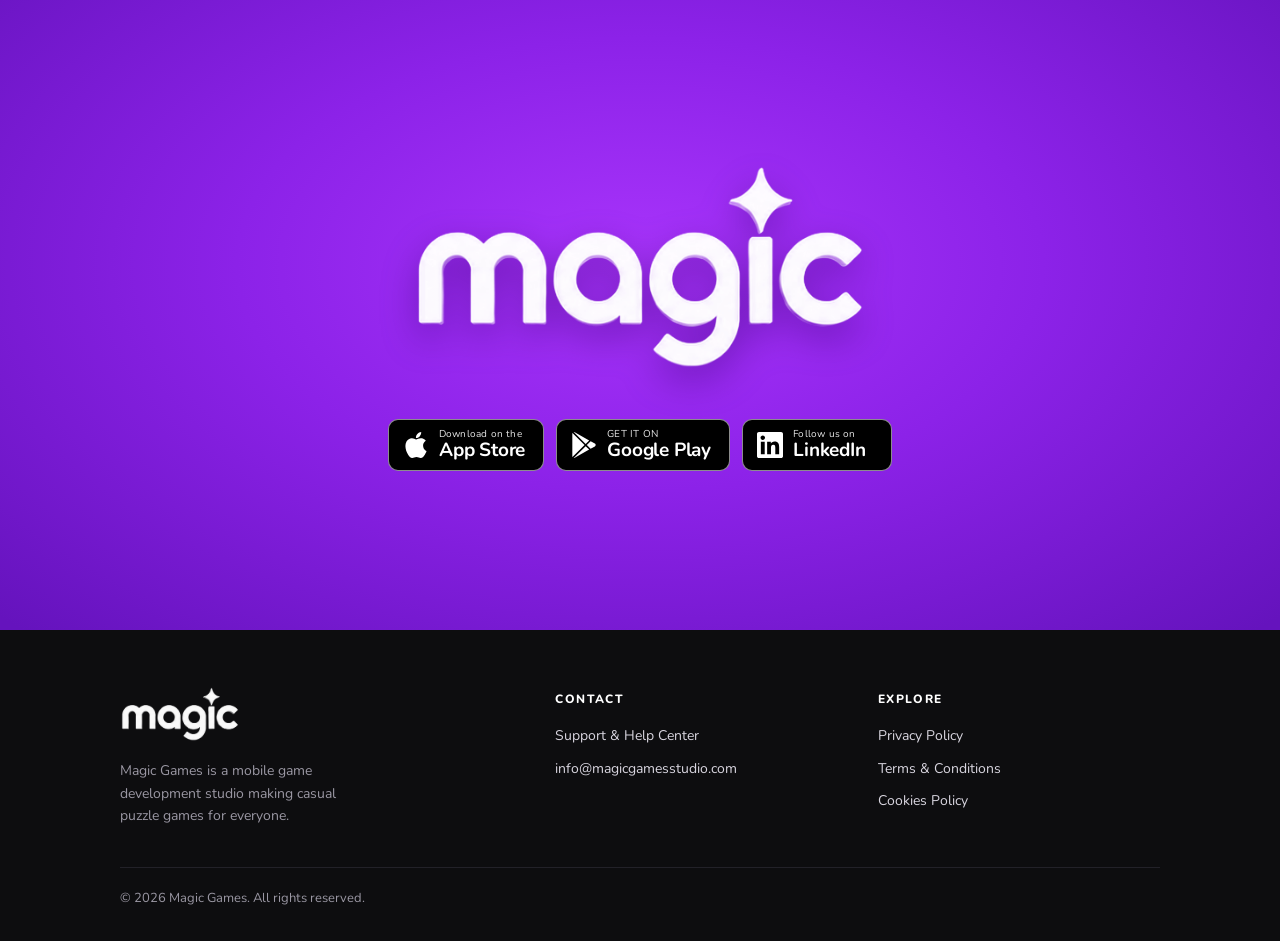
==== index.html @ c6f0f84b "Magic Games website: home, privacy, terms, cookies, support Co-Authored-By: Claude Opus 5.5 <noreply" ====
<!doctype html>
<html lang="en">
<head>
  <meta charset="utf-8">
  <meta name="viewport" content="width=device-width, initial-scale=1">
  <title>Magic Games</title>
  <meta name="description" content="Magic Games is a mobile game development studio making casual puzzle games for everyone.">
  <link rel="canonical" href="https://magicgamesstudio.com/">
  <meta name="theme-color" content="#8c22e8">
  <meta property="og:type" content="website">
  <meta property="og:title" content="Magic Games">
  <meta property="og:description" content="Mobile game development studio making casual puzzle games for everyone.">
  <meta property="og:url" content="https://magicgamesstudio.com/">
  <meta property="og:image" content="https://magicgamesstudio.com/assets/og-image.jpg">
  <meta name="twitter:card" content="summary_large_image">
  <link rel="icon" type="image/png" href="/assets/favicon.png">
  <link rel="apple-touch-icon" href="/assets/apple-touch-icon.png">
  <link rel="preconnect" href="https://fonts.googleapis.com">
  <link rel="preconnect" href="https://fonts.gstatic.com" crossorigin>
  <link href="https://fonts.googleapis.com/css2?family=Nunito:wght@400;600;700;800;900&display=swap" rel="stylesheet">
  <link rel="stylesheet" href="/assets/style.css">
</head>
<body>
  <main class="hero purple-bg">
    <h1>Magic Games</h1>
    <img class="hero-logo" src="/assets/logo-white.png" alt="Magic Games" width="1046" height="490">

    <div class="store-row">
      <!-- TODO: replace href with your App Store developer page -->
      <a class="store-btn" href="https://apps.apple.com/" target="_blank" rel="noopener" aria-label="Download on the App Store">
        <svg viewBox="0 0 24 24" aria-hidden="true"><path d="M12.152 6.896c-.948 0-2.415-1.078-3.96-1.04-2.04.027-3.91 1.183-4.961 3.014-2.117 3.675-.546 9.103 1.519 12.09 1.013 1.454 2.208 3.09 3.792 3.039 1.52-.065 2.09-.987 3.935-.987 1.831 0 2.35.987 3.96.948 1.637-.026 2.676-1.48 3.676-2.948 1.156-1.688 1.636-3.325 1.662-3.415-.039-.013-3.182-1.221-3.22-4.857-.026-3.04 2.48-4.494 2.597-4.559-1.429-2.09-3.623-2.324-4.39-2.376-2-.156-3.675 1.09-4.61 1.09zM15.53 3.83c.843-1.012 1.4-2.427 1.245-3.83-1.207.052-2.662.805-3.532 1.818-.78.896-1.454 2.338-1.273 3.714 1.338.104 2.715-.688 3.559-1.701"/></svg>
        <span><small>Download on the</small><strong>App Store</strong></span>
      </a>
      <!-- TODO: replace href with https://play.google.com/store/apps/dev?id=YOUR_DEVELOPER_ID -->
      <a class="store-btn" href="https://play.google.com/store/apps" target="_blank" rel="noopener" aria-label="Get it on Google Play">
        <svg viewBox="0 0 24 24" aria-hidden="true"><path d="M22.018 13.298l-3.919 2.218-3.515-3.493 3.543-3.521 3.891 2.202a1.49 1.49 0 0 1 0 2.594zM1.337.924a1.486 1.486 0 0 0-.112.568v21.017c0 .217.045.419.124.6l11.155-11.087L1.337.924zm12.207 10.065l3.258-3.238L3.45.195a1.466 1.466 0 0 0-.946-.179l11.04 10.973zm0 2.067l-11 10.933c.298.036.612-.016.906-.183l13.324-7.54-3.23-3.21z"/></svg>
        <span><small>GET IT ON</small><strong>Google Play</strong></span>
      </a>
      <!-- TODO: replace href with your LinkedIn company page -->
      <a class="store-btn" href="https://www.linkedin.com/" target="_blank" rel="noopener" aria-label="Follow us on LinkedIn">
        <svg viewBox="0 0 24 24" aria-hidden="true"><path d="M20.447 20.452h-3.554v-5.569c0-1.328-.027-3.037-1.852-3.037-1.853 0-2.136 1.445-2.136 2.939v5.667H9.351V9h3.414v1.561h.046c.477-.9 1.637-1.85 3.37-1.85 3.601 0 4.267 2.37 4.267 5.455v6.286zM5.337 7.433c-1.144 0-2.063-.926-2.063-2.065 0-1.138.92-2.063 2.063-2.063 1.14 0 2.064.925 2.064 2.063 0 1.139-.925 2.065-2.064 2.065zm1.782 13.019H3.555V9h3.564v11.452zM22.225 0H1.771C.792 0 0 .774 0 1.729v20.542C0 23.227.792 24 1.771 24h20.451C23.2 24 24 23.227 24 22.271V1.729C24 .774 23.2 0 22.222 0h.003z"/></svg>
        <span><small>Follow us on</small><strong>LinkedIn</strong></span>
      </a>
    </div>
  </main>

  <footer class="site-footer">
    <div class="footer-inner">
      <div class="footer-brand">
        <a href="/"><img class="footer-logo" src="/assets/logo-white-600.png" alt="Magic Games" width="600" height="281"></a>
        <p class="footer-about">Magic Games is a mobile game development studio making casual puzzle games for everyone.</p>
      </div>
      <div>
        <h2>Contact</h2>
        <ul>
          <li><a href="/support/">Support &amp; Help Center</a></li>
          <li><a href="mailto:info@magicgamesstudio.com">info@magicgamesstudio.com</a></li>
        </ul>
      </div>
      <div>
        <h2>Explore</h2>
        <ul>
          <li><a href="/privacy-policy/">Privacy Policy</a></li>
          <li><a href="/terms-conditions/">Terms &amp; Conditions</a></li>
          <li><a href="/cookies-policy/">Cookies Policy</a></li>
        </ul>
      </div>
    </div>
    <div class="footer-bottom">&copy; 2026 Magic Games. All rights reserved.</div>
  </footer>
</body>
</html>
---- assets/style.css ----
:root {
  --purple-hi: #a834fb;
  --purple: #8c22e8;
  --purple-lo: #6513bd;
  --purple-ink: #4a0f8f;
  --ink: #1c1a22;
  --ink-soft: #55515f;
  --line: #e7e3ee;
  --paper: #ffffff;
  --paper-soft: #f7f4fb;
  --footer: #0d0d0f;
  --footer-text: #9a97a3;
  --radius: 14px;
  --font: "Nunito", -apple-system, BlinkMacSystemFont, "Segoe UI", Roboto, "Helvetica Neue", Arial, sans-serif;
}

*, *::before, *::after { box-sizing: border-box; }

html { -webkit-text-size-adjust: 100%; scroll-behavior: smooth; }

body {
  margin: 0;
  font-family: var(--font);
  color: var(--ink);
  background: var(--paper);
  line-height: 1.6;
  display: flex;
  flex-direction: column;
  min-height: 100vh;
  min-height: 100svh;
}

a { color: inherit; }
img { max-width: 100%; display: block; }

.purple-bg {
  background:
    radial-gradient(ellipse 70% 80% at 50% 42%, var(--purple-hi) 0%, var(--purple) 45%, var(--purple-lo) 100%);
  color: #fff;
}

/* ---------- Home hero ---------- */

.hero {
  flex: 1;
  min-height: 70vh;
  min-height: 70svh;
  display: flex;
  flex-direction: column;
  align-items: center;
  justify-content: center;
  gap: clamp(28px, 5vh, 48px);
  padding: 64px 16px;
  text-align: center;
}

.hero-logo {
  width: clamp(220px, 36vw, 500px);
  height: auto;
  filter: drop-shadow(0 14px 18px rgba(55, 0, 110, 0.45));
  animation: float 6s ease-in-out infinite;
}

.hero h1 {
  position: absolute;
  width: 1px; height: 1px;
  overflow: hidden;
  clip: rect(0 0 0 0);
}

@keyframes float {
  0%, 100% { transform: translateY(0); }
  50% { transform: translateY(-8px); }
}

@media (prefers-reduced-motion: reduce) {
  .hero-logo { animation: none; }
  html { scroll-behavior: auto; }
}

.store-row {
  display: flex;
  flex-wrap: wrap;
  justify-content: center;
  gap: 12px;
}

.store-btn {
  display: inline-flex;
  align-items: center;
  gap: 10px;
  min-width: 150px;
  height: 52px;
  padding: 0 18px 0 14px;
  border-radius: 10px;
  background: #000;
  border: 1px solid rgba(255, 255, 255, 0.55);
  color: #fff;
  text-decoration: none;
  transition: transform 0.15s ease, box-shadow 0.15s ease;
}

.store-btn:hover { transform: translateY(-2px); box-shadow: 0 8px 20px rgba(30, 0, 70, 0.35); }
.store-btn:focus-visible { outline: 3px solid #fff; outline-offset: 3px; }

.store-btn svg { width: 26px; height: 26px; flex: none; fill: currentColor; }

.store-btn span { display: flex; flex-direction: column; text-align: left; line-height: 1.1; }
.store-btn small { font-size: 10px; letter-spacing: 0.02em; opacity: 0.9; }
.store-btn strong { font-size: 19px; font-weight: 700; letter-spacing: -0.01em; }

/* ---------- Footer ---------- */

.site-footer {
  background: var(--footer);
  color: var(--footer-text);
  padding: 56px 16px 32px;
  font-size: 14px;
}

.footer-inner {
  max-width: 1040px;
  margin: 0 auto;
  display: grid;
  grid-template-columns: 1.4fr 1fr 1fr;
  gap: 40px;
}

.footer-logo { width: 120px; height: auto; margin-bottom: 18px; }

.footer-about { max-width: 250px; margin: 0; }

.site-footer h2 {
  margin: 4px 0 16px;
  color: #fff;
  font-size: 12px;
  font-weight: 800;
  letter-spacing: 0.12em;
  text-transform: uppercase;
}

.site-footer ul { list-style: none; margin: 0; padding: 0; display: grid; gap: 10px; }

.site-footer a { color: #d9d6e0; text-decoration: none; }
.site-footer a:hover { color: #fff; text-decoration: underline; }

.footer-bottom {
  max-width: 1040px;
  margin: 40px auto 0;
  padding-top: 20px;
  border-top: 1px solid #222128;
  font-size: 13px;
}

@media (max-width: 720px) {
  .footer-inner { grid-template-columns: 1fr 1fr; gap: 32px; }
  .footer-brand { grid-column: 1 / -1; }
}

@media (max-width: 420px) {
  .footer-inner { grid-template-columns: 1fr; }
}

/* ---------- Document pages ---------- */

.topbar {
  padding: 18px 16px;
}

.topbar-inner {
  max-width: 1040px;
  margin: 0 auto;
  display: flex;
  align-items: center;
  justify-content: space-between;
  gap: 16px;
}

.topbar-logo img { width: 104px; height: auto; filter: drop-shadow(0 4px 6px rgba(55, 0, 110, 0.4)); }

.topbar nav { display: flex; flex-wrap: wrap; gap: 6px 20px; font-size: 14px; font-weight: 700; }
.topbar nav a { text-decoration: none; opacity: 0.85; }
.topbar nav a:hover, .topbar nav a[aria-current="page"] { opacity: 1; text-decoration: underline; text-underline-offset: 4px; }

.page-head {
  padding: 40px 16px 56px;
  text-align: center;
}

.page-head h1 {
  margin: 0;
  font-size: clamp(30px, 6vw, 48px);
  font-weight: 900;
  letter-spacing: -0.01em;
  line-height: 1.15;
}

.page-head p { margin: 10px 0 0; opacity: 0.85; }

.doc {
  flex: 1;
  width: 100%;
  max-width: 800px;
  margin: 0 auto;
  padding: 48px 16px 72px;
  font-size: 16px;
}

.doc h2 {
  margin: 48px 0 12px;
  font-size: 22px;
  font-weight: 900;
  color: var(--purple-ink);
  line-height: 1.3;
  scroll-margin-top: 16px;
}

.doc h3 { margin: 28px 0 8px; font-size: 17px; font-weight: 800; }

.doc p, .doc li { color: var(--ink-soft); }
.doc strong { color: var(--ink); }
.doc ul { padding-left: 22px; }
.doc li { margin: 6px 0; }
.doc a { color: var(--purple); font-weight: 700; }

.doc .lead { font-size: 17px; color: var(--ink); }

.toc {
  margin: 28px 0 8px;
  padding: 20px 24px;
  background: var(--paper-soft);
  border: 1px solid var(--line);
  border-radius: var(--radius);
}

.toc h2 { margin: 0 0 8px; font-size: 13px; letter-spacing: 0.12em; text-transform: uppercase; color: var(--ink); }
.toc ol { margin: 0; padding-left: 20px; columns: 2; column-gap: 32px; }
.toc li { margin: 4px 0; break-inside: avoid; }
.toc a { font-weight: 600; text-decoration: none; }
.toc a:hover { text-decoration: underline; }

@media (max-width: 600px) { .toc ol { columns: 1; } }

@media (max-width: 520px) {
  .store-row { flex-direction: column; align-items: center; }
  .store-btn { width: 220px; }
  .topbar-logo img { width: 84px; }
  .topbar nav { flex-wrap: nowrap; gap: 14px; font-size: 13px; }
}

.table-wrap { overflow-x: auto; margin: 16px 0; }

.doc table { width: 100%; border-collapse: collapse; font-size: 14px; min-width: 520px; }
.doc th, .doc td { text-align: left; vertical-align: top; padding: 10px 12px; border-bottom: 1px solid var(--line); color: var(--ink-soft); }
.doc th { color: var(--ink); background: var(--paper-soft); font-weight: 800; }

.callout {
  margin: 20px 0;
  padding: 16px 20px;
  border-left: 4px solid var(--purple);
  background: var(--paper-soft);
  border-radius: 0 var(--radius) var(--radius) 0;
}

.callout p { margin: 0; }

.faq details {
  border: 1px solid var(--line);
  border-radius: var(--radius);
  padding: 0 20px;
  margin: 12px 0;
  background: var(--paper);
}

.faq summary {
  cursor: pointer;
  padding: 16px 0;
  font-weight: 800;
  color: var(--ink);
  list-style-position: outside;
}

.faq details[open] summary { border-bottom: 1px solid var(--line); margin-bottom: 8px; }

.contact-card {
  margin: 24px 0;
  padding: 28px;
  border-radius: var(--radius);
  text-align: center;
}

.contact-card p { color: rgba(255, 255, 255, 0.9); margin: 0 0 16px; }

.contact-card a.button {
  display: inline-block;
  padding: 12px 24px;
  border-radius: 999px;
  background: #fff;
  color: var(--purple-ink);
  font-weight: 900;
  text-decoration: none;
}

.not-found { flex: 1; display: flex; flex-direction: column; align-items: center; justify-content: center; gap: 20px; padding: 64px 16px; text-align: center; }
.not-found h1 { margin: 0; font-size: clamp(34px, 7vw, 56px); font-weight: 900; }
.not-found a { font-weight: 800; }
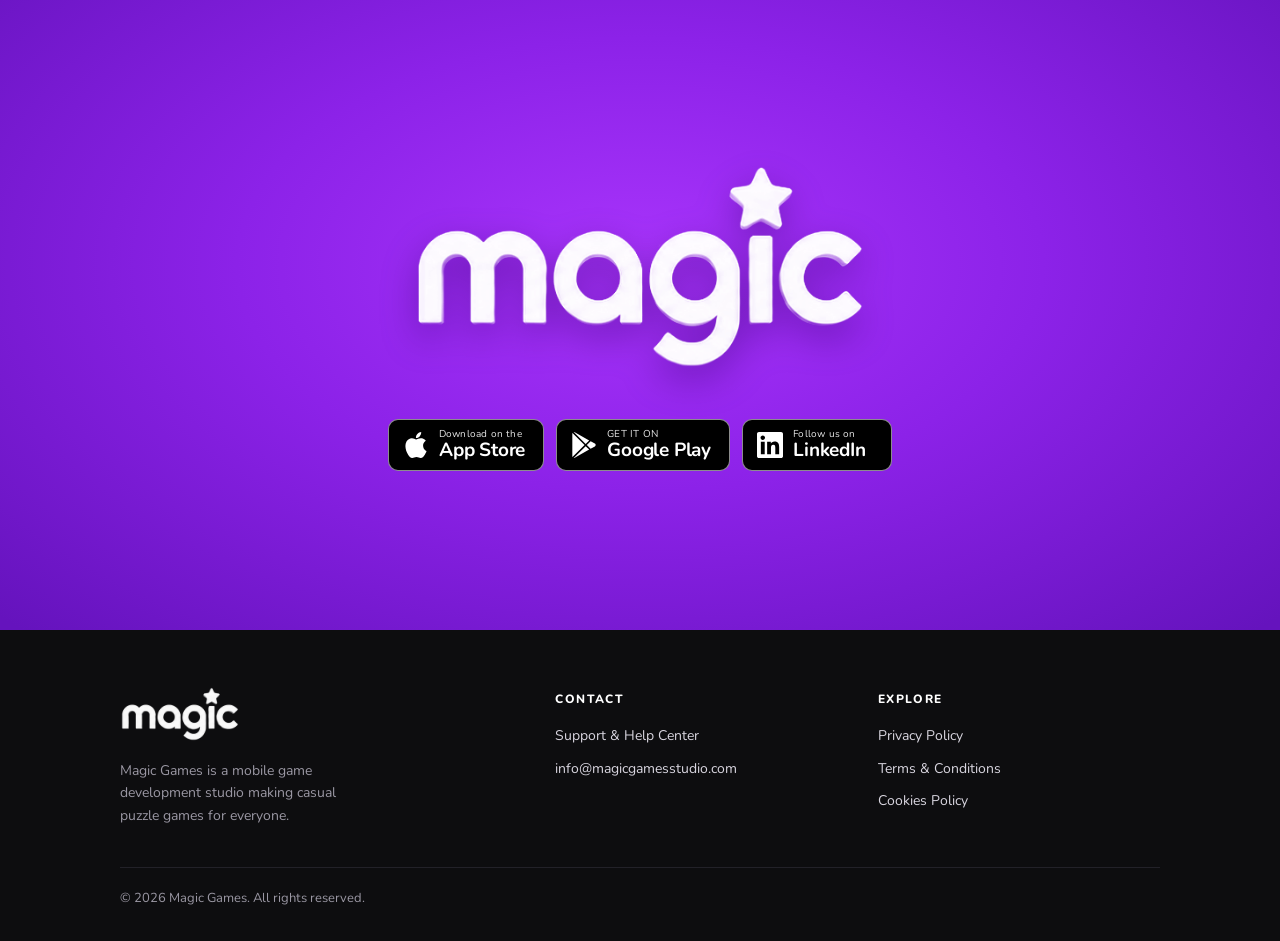
==== commit 07589a29: "Swap in the new star logo (logo, favicon, touch icon, og image) Co-Authored-By: Claude Opus 5.5 <nor" ====
--- a/index.html
+++ b/index.html
@@ -23,7 +23,7 @@
 <body>
   <main class="hero purple-bg">
     <h1>Magic Games</h1>
-    <img class="hero-logo" src="/assets/logo-white.png" alt="Magic Games" width="1046" height="490">
+    <img class="hero-logo" src="/assets/logo-white.png" alt="Magic Games" width="1045" height="487">
 
     <div class="store-row">
       <!-- TODO: replace href with your App Store developer page -->
@@ -47,7 +47,7 @@
   <footer class="site-footer">
     <div class="footer-inner">
       <div class="footer-brand">
-        <a href="/"><img class="footer-logo" src="/assets/logo-white-600.png" alt="Magic Games" width="600" height="281"></a>
+        <a href="/"><img class="footer-logo" src="/assets/logo-white-600.png" alt="Magic Games" width="600" height="280"></a>
         <p class="footer-about">Magic Games is a mobile game development studio making casual puzzle games for everyone.</p>
       </div>
       <div>
